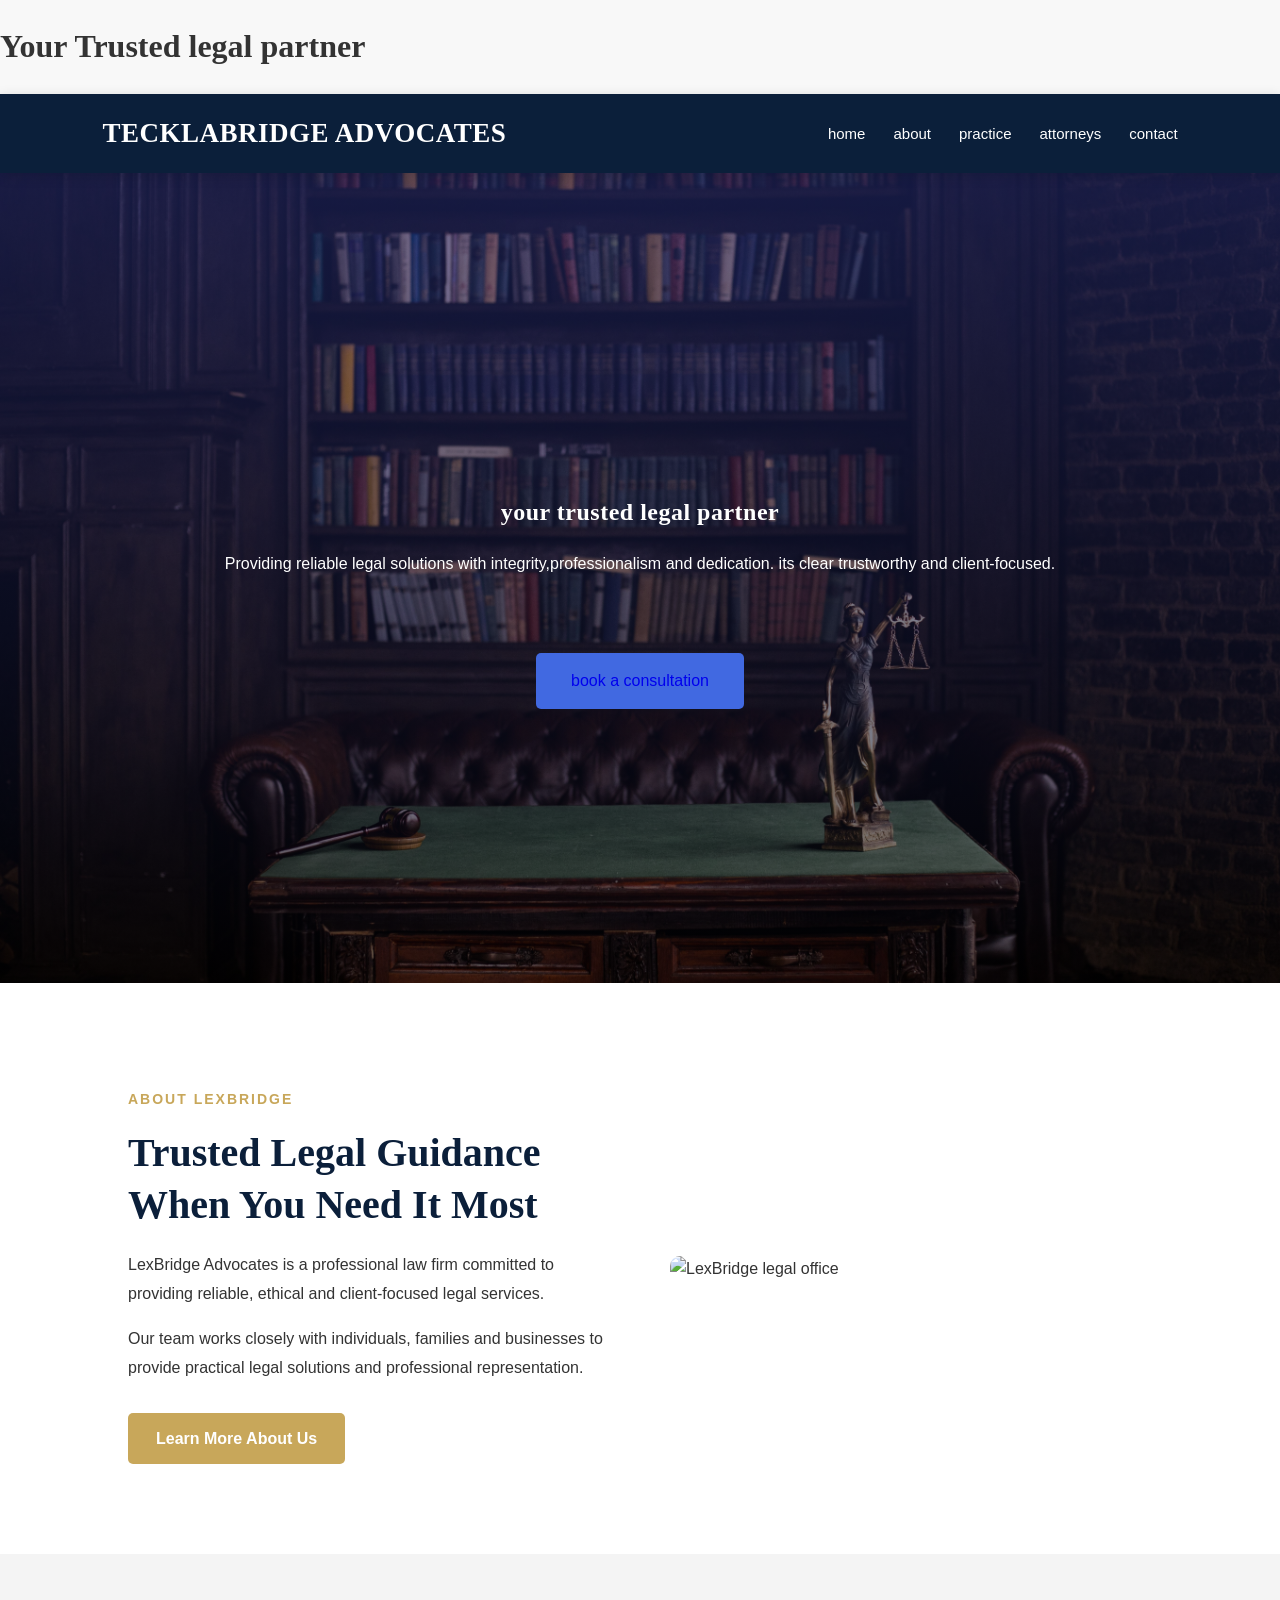
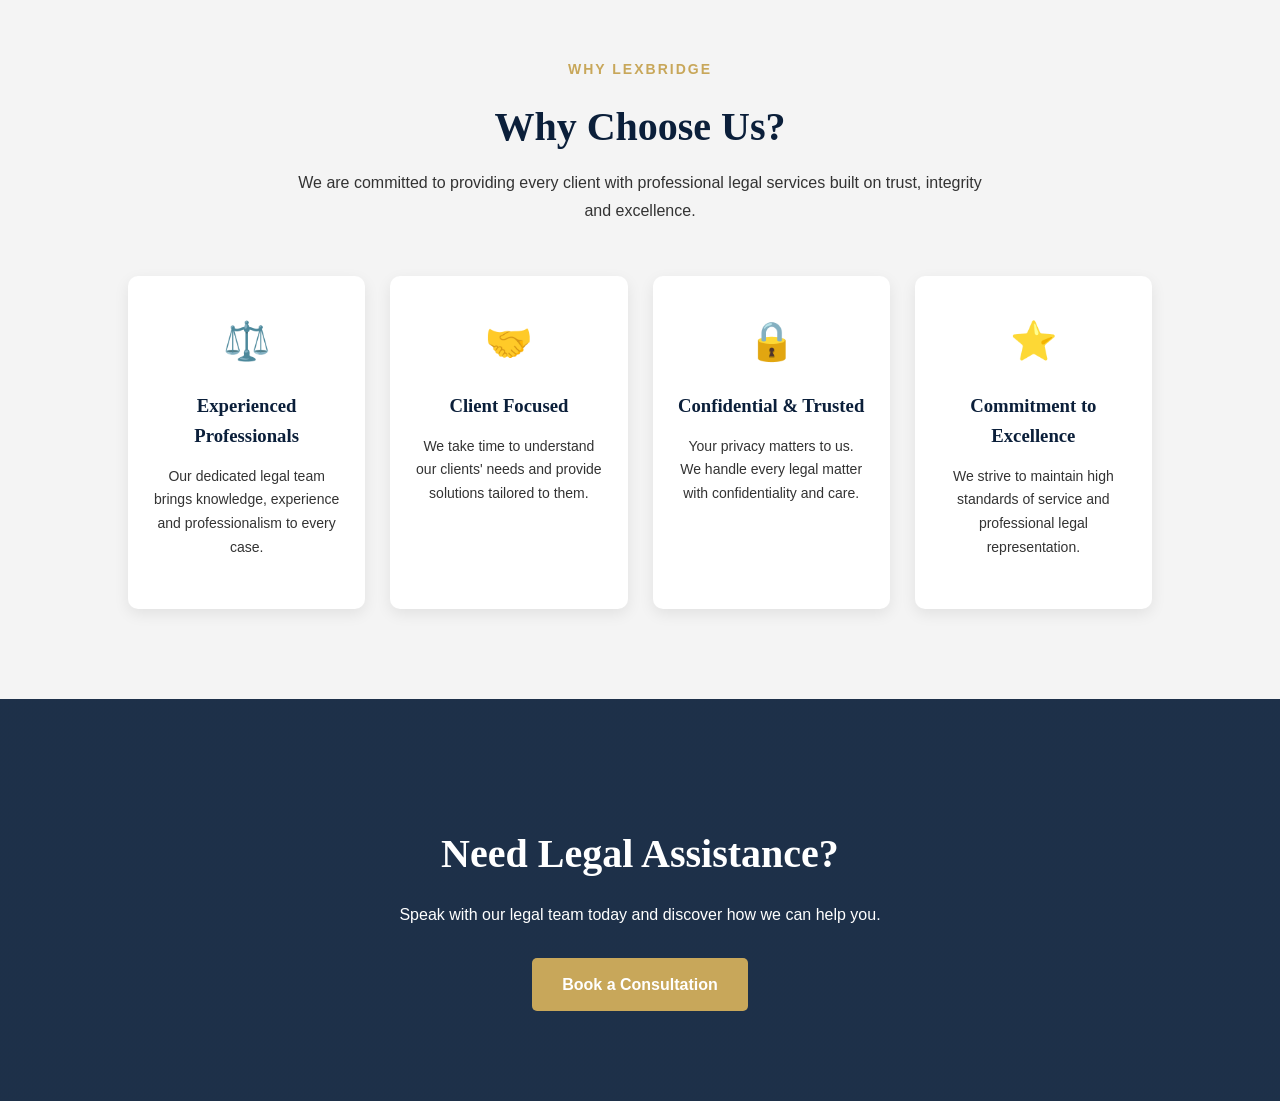
==== index.html @ dd6d36a7 "main" ====
<!DOCTYPE html>
<html lang="en">
<head>
    <meta charset="UTF-8">
    <meta name="viewport" content="width=device-width, initial-scale=1.0">
    <title>Tecklabridge-advocates</title>
    <link rel="stylesheet" href="style.css">
</head>
<body>
   <h1>Your Trusted legal partner</h1>
   <nav>
    <div class="logo">
        TECKLABRIDGE ADVOCATES
    </div>
    <ul>
        <li><a href="index.html">home</a></li>
        <li><a href="about.html">about</a></li>
        <li><a href="practice.html">practice</a></li>
        <li><a href="attorneys.html">attorneys</a></li>
        <li><a href="contact.html">contact</a></li>
    </ul>
   </nav>
   <section class="hero">
    <br>
    <div class="hero-text">
        <br>
        <h1>your trusted legal partner</h1>

   <p>Providing reliable legal solutions with integrity,professionalism and dedication.
    its clear trustworthy and client-focused.
   </p>
   <br>
   <a href="contact.html" class="button">book a consultation</a>
   </section>

   <!-- ABOUT PREVIEW -->

<section class="home-about">

    <div class="home-about-text">

        <p class="section-label">ABOUT LEXBRIDGE</p>

        <h2>Trusted Legal Guidance When You Need It Most</h2>

        <p>
            LexBridge Advocates is a professional law firm
            committed to providing reliable, ethical and
            client-focused legal services.
        </p>

        <p>
            Our team works closely with individuals,
            families and businesses to provide practical
            legal solutions and professional representation.
        </p>

        <a href="about.html" class="gold-button">
            Learn More About Us
        </a>

    </div>

    <div class="home-about-image">

        <img src="images/law.jpg" alt="LexBridge legal office">

    </div>

</section>
<!-- WHY CHOOSE US -->

<section class="why-us">

    <p class="section-label">WHY LEXBRIDGE</p>

    <h2>Why Choose Us?</h2>

    <p class="section-intro">
        We are committed to providing every client with
        professional legal services built on trust,
        integrity and excellence.
    </p>


    <div class="why-container">

        <div class="why-card">

            <div class="why-icon">⚖️</div>

            <h3>Experienced Professionals</h3>

            <p>
                Our dedicated legal team brings knowledge,
                experience and professionalism to every case.
            </p>

        </div>


        <div class="why-card">

            <div class="why-icon">🤝</div>

            <h3>Client Focused</h3>

            <p>
                We take time to understand our clients'
                needs and provide solutions tailored to them.
            </p>

        </div>


        <div class="why-card">

            <div class="why-icon">🔒</div>

            <h3>Confidential & Trusted</h3>

            <p>
                Your privacy matters to us. We handle every
                legal matter with confidentiality and care.
            </p>

        </div>


        <div class="why-card">

            <div class="why-icon">⭐</div>

            <h3>Commitment to Excellence</h3>

            <p>
                We strive to maintain high standards of
                service and professional legal representation.
            </p>

        </div>

    </div>

</section>
<!-- CALL TO ACTION -->

<section class="home-cta">

    <div>

        <h2>Need Legal Assistance?</h2>

        <p>
            Speak with our legal team today and discover
            how we can help you.
        </p>

        <a href="contact.html" class="cta-button">
            Book a Consultation
        </a>

    </div>

</section>


    </div>
</body>
</html>
---- style.css ----
*{
    margin:0
    padding:0
    box-sizing:border-box;
}

body{
    font-family: Georgia, 'Times New Roman', Times, serif;
    background:fixed;
    background-color:#f8f8f8;
    color:#333;
}

nav{
    background-color: midnightblue;
    display: flex;
    justify-content: space-between;
    padding: 20px 8%;
    font-size: 18px;
}

nav ul{
    display: flex;
    list-style: none;
}
nav ul li{
    margin-left: 30px;
}
nav ul li a{
    text-decoration: none;
    color: white;
}

.hero{
    height: 90vh;
    display: flex;
    justify-content: center;
    align-items: center;
    text-align: center;
    color: white;
    background: linear-gradient(hsla(234, 52%, 31%, 0.55),rgba(0,0,0,.55)),url(images/pexels-ekaterina-bolovtsova-6077091.jpg);
    background-size: cover;
    background-position: center;
}

.logo{
    color: white;
    font-size: 30px;
    font-family: Verdana, Geneva, Tahoma, sans-serif;
    font-weight: bold;
}

.button{
    display: inline-block;
    margin-top: 35px;
    background-color: royalblue;
    padding: 15px 35px;
    text-decoration: none;
    border-radius: 5px;
    transition: 4s;
}

.button:hover{
    background:white;
    color: skyblue;
}

/* ABOUT PAGE */

.about-hero{

height:50vh;

background:linear-gradient(rgba(0,0,0,.6),rgba(0,0,0,.6)),
url("images/pexels-mikhail-nilov-8731038.jpg");

background-size:cover;

background-position:center;

display:flex;

justify-content:center;

align-items:center;

text-align:center;

color:white;

}

.about-hero h1{

font-size:50px;

margin-bottom:15px;

}

.about-section{

padding:70px 10%;

line-height:1.8;

text-align:center;

}

.about-section h2{

margin-bottom:20px;

color:#0B1F3A;

}

.mission-vision{

display:flex;

justify-content:space-around;

padding:60px 10%;

gap:30px;

}

.box{

background:white;

padding:30px;

border-radius:10px;

box-shadow:0 5px 15px rgba(0,0,0,.15);

}

.values{

padding:70px 10%;

background:#f4f4f4;

text-align:center;

}

.value-container{

display:grid;

grid-template-columns:repeat(4,1fr);

gap:20px;

margin-top:40px;

}

.value-card{

background:white;

padding:30px;

border-radius:10px;

box-shadow:0 5px 15px rgba(0,0,0,.1);

transition:.3s;

}

.value-card:hover{

transform:translateY(-10px);

}

footer{

background:#0B1F3A;

color:white;

padding:20px;

text-align:center;

margin-top:50px;

}

.about-hero{
    height: 60vh;
}

.about-section p{
    font-size:18px;
}

.box{
    transition:0.4s;
}

.box:hover{
    transform:translateY(-8px);
    box-shadow:0 10px 25px rgba(0,0,0,.2);
}

color:#C8A75A;

/* PRACTICE PAGE */

.practice-hero{
    height:50vh;
    background:linear-gradient(rgba(0,0,0,.6),rgba(0,0,0,.6)),
    url("images/pexels-philevenphotos-36655196.jpg");

    background-size:cover;
    background-position:center;

    display:flex;
    justify-content:center;
    align-items:center;

    color:white;
    text-align:center;
}

.practice-hero h1{
    font-size:50px;
    margin-bottom:15px;
}

.practice-section{
    display:grid;
    grid-template-columns:repeat(auto-fit,minmax(300px,1fr));
    gap:30px;

    padding:80px 10%;
}

.practice-card{
    background:white;
    padding:30px;

    border-radius:10px;

    box-shadow:0 5px 15px rgba(0,0,0,.1);

    transition:.4s;
}

.practice-card:hover{
    transform:translateY(-10px);

    box-shadow:0 15px 30px rgba(0,0,0,.2);
}

.practice-card h2{
    color:#0B1F3A;
    margin-bottom:15px;
}

.practice-card p{
    line-height:1.8;
}

/* for image */
.practice-card img{
    width:100%;
    height:220px;
    object-fit:cover;
    border-radius:8px;
    margin-bottom:20px;
}



/* attornrys page */
/* =========================
   ATTORNEYS PAGE
========================= */

.attorneys-hero{
    height:50vh;

    background:
    linear-gradient(rgba(0,0,0,.65),rgba(0,0,0,.65)),
    url("images/pexels-sora-shimazaki-5673478.jpg");

    background-size:cover;
    background-position:center;

    display:flex;
    justify-content:center;
    align-items:center;

    text-align:center;

    color:white;
}

.attorneys-hero h1{
    font-size:50px;
    margin-bottom:15px;
}


/* ATTORNEYS SECTION */

.attorneys-section{
    padding:70px 10%;

    text-align:center;
}

.attorneys-section h2{
    font-size:35px;

    margin-bottom:20px;

    color:#0B1F3A;
}

.attorneys-intro{
    max-width:800px;

    margin:0 auto 50px;

    line-height:1.8;
}


/* ATTORNEY CARDS */

.attorneys-container{

    display:grid;

    grid-template-columns:
    repeat(auto-fit,minmax(280px,1fr));

    gap:30px;
}


.attorney-card{

    background:white;

    border-radius:10px;

    overflow:hidden;

    box-shadow:
    0 5px 15px rgba(0,0,0,.12);

    transition:.4s;
}


.attorney-card:hover{

    transform:translateY(-10px);

    box-shadow:
    0 15px 30px rgba(0,0,0,.2);
}


.attorney-card img{

    width:100%;

    height:300px;

    object-fit:cover;
}


.attorney-info{

    padding:25px;
}


.attorney-info h3{

    font-size:24px;

    color:#0B1F3A;

    margin-bottom:8px;
}


.attorney-info .position{

    color:#C8A75A;

    font-weight:bold;

    margin-bottom:15px;
}


.attorney-info p{

    line-height:1.7;
}


/* contact us  */
/* =========================
   CONTACT PAGE
========================= */

.contact-hero{

    height:50vh;

    background:
    linear-gradient(
        rgba(0,0,0,.65),
        rgba(0,0,0,.65)
    ),
    url("images2/pexels-ekaterina-bolovtsova-6077171.jpg");

    background-size:cover;

    background-position:center;

    display:flex;

    justify-content:center;

    align-items:center;

    text-align:center;

    color:white;
}


.contact-hero h1{

    font-size:50px;

    margin-bottom:15px;
}


/* CONTACT SECTION */

.contact-section{

    display:grid;

    grid-template-columns:
    1fr 1fr;

    gap:50px;

    padding:80px 10%;

}


/* CONTACT INFORMATION */

.contact-info{

    padding:20px;
}


.contact-info h2{

    font-size:35px;

    color:#0B1F3A;

    margin-bottom:20px;
}


.contact-info > p{

    line-height:1.8;

    margin-bottom:30px;
}


.contact-item{

    margin-bottom:25px;

}


.contact-item h3{

    color:#0B1F3A;

    margin-bottom:8px;

}


.contact-item p{

    line-height:1.6;

}


/* FORM */

.contact-form{

    background:white;

    padding:35px;

    border-radius:10px;

    box-shadow:
    0 5px 20px rgba(0,0,0,.12);

}


.contact-form h2{

    color:#0B1F3A;

    font-size:30px;

    margin-bottom:10px;

}


.contact-form > p{

    margin-bottom:25px;

}


/* FORM ELEMENTS */

.contact-form label{

    display:block;

    margin-top:15px;

    margin-bottom:7px;

    font-weight:bold;

}


.contact-form input,
.contact-form select,
.contact-form textarea{

    width:100%;

    padding:13px;

    border:1px solid #ddd;

    border-radius:5px;

    font-family:inherit;

    font-size:15px;

    box-sizing:border-box;

}


.contact-form textarea{

    resize:vertical;

}


/* SUBMIT BUTTON */

.contact-form button{

    margin-top:25px;

    width:100%;

    padding:15px;

    border:none;

    border-radius:5px;

    background:#0B1F3A;

    color:white;

    font-size:16px;

    font-weight:bold;

    cursor:pointer;

    transition:.4s;

}


.contact-form button:hover{

    background:#C8A75A;

    color:#111;

}

/* =====================================================
   LEXBRIDGE ADVOCATES
   FINAL PROFESSIONAL STYLING
===================================================== */


/* =========================
   GLOBAL STYLING
========================= */

html {
    scroll-behavior: smooth;
}

body {
    margin: 0;
    padding: 0;
    font-family: 'Poppins', sans-serif;
    color: #333;
    background: #f8f8f8;
    line-height: 1.6;
}


/* =========================
   NAVIGATION
========================= */

nav {
    background: #0B1F3A;

    display: flex;
    justify-content: space-between;
    align-items: center;

    padding: 18px 8%;

    position: sticky;
    top: 0;

    z-index: 1000;

    box-shadow: 0 3px 12px rgba(0,0,0,.15);
}


.logo {
    color: white;

    font-family: 'Playfair Display', serif;

    font-size: 27px;

    font-weight: 700;

    letter-spacing: .5px;
}


nav ul {
    display: flex;

    list-style: none;

    margin: 0;
    padding: 0;

    gap: 28px;
}


nav ul li {
    margin: 0;
}


nav ul li a {
    color: white;

    text-decoration: none;

    font-size: 15px;

    font-weight: 500;

    position: relative;

    transition: .3s;
}


nav ul li a:hover {
    color: #C8A75A;
}


/* GOLD LINE UNDER NAV LINKS */

nav ul li a::after {

    content: "";

    position: absolute;

    width: 0;

    height: 2px;

    background: #C8A75A;

    left: 0;

    bottom: -7px;

    transition: .3s;
}


nav ul li a:hover::after {
    width: 100%;
}


/* =========================
   GENERAL HEADINGS
========================= */

h1,
h2,
h3 {

    font-family: 'Playfair Display', serif;
}


h2 {
    color: #0B1F3A;
}


/* =========================
   HERO SECTIONS
========================= */

.hero,
.about-hero,
.practice-hero,
.attorneys-hero,
.contact-hero {

    position: relative;

    overflow: hidden;
}


.hero-text {

    max-width: 850px;

    padding: 20px;

    animation: fadeUp 1.2s ease;
}


.hero h1,
.about-hero h1,
.practice-hero h1,
.attorneys-hero h1,
.contact-hero h1 {

    font-family: 'Playfair Display', serif;

    letter-spacing: .5px;
}


/* =========================
   HERO ANIMATION
========================= */

@keyframes fadeUp {

    from {

        opacity: 0;

        transform: translateY(30px);

    }

    to {

        opacity: 1;

        transform: translateY(0);

    }

}


/* =========================
   BUTTONS
========================= */

.btn {

    transition:
        transform .3s ease,
        background .3s ease,
        box-shadow .3s ease;
}


.btn:hover {

    transform: translateY(-3px);

    box-shadow:
        0 8px 20px rgba(0,0,0,.2);
}


/* =========================
   PRACTICE CARDS
========================= */

.practice-card {

    overflow: hidden;

    transition:
        transform .4s ease,
        box-shadow .4s ease;
}


.practice-card:hover {

    transform: translateY(-10px);

    box-shadow:
        0 15px 30px rgba(0,0,0,.18);
}


.practice-card img {

    transition:
        transform .5s ease;
}


.practice-card:hover img {

    transform: scale(1.05);
}


/* =========================
   ABOUT CARDS
========================= */

.box,
.value-card {

    transition:
        transform .4s ease,
        box-shadow .4s ease;
}


.box:hover,
.value-card:hover {

    transform: translateY(-8px);

    box-shadow:
        0 12px 25px rgba(0,0,0,.15);
}


/* =========================
   ATTORNEY CARDS
========================= */

.attorney-card {

    overflow: hidden;

    transition:
        transform .4s ease,
        box-shadow .4s ease;
}


.attorney-card:hover {

    transform: translateY(-10px);

    box-shadow:
        0 15px 30px rgba(0,0,0,.18);
}


.attorney-card img {

    transition:
        transform .5s ease;
}


.attorney-card:hover img {

    transform: scale(1.04);
}


/* =========================
   CONTACT FORM
========================= */

.contact-form input,
.contact-form select,
.contact-form textarea {

    transition:
        border .3s ease,
        box-shadow .3s ease;
}


.contact-form input:focus,
.contact-form select:focus,
.contact-form textarea:focus {

    outline: none;

    border-color: #C8A75A;

    box-shadow:
        0 0 0 3px rgba(200,167,90,.15);
}


.contact-form button {

    transition:
        transform .3s ease,
        background .3s ease,
        box-shadow .3s ease;
}


.contact-form button:hover {

    transform: translateY(-3px);

    box-shadow:
        0 8px 18px rgba(0,0,0,.2);
}


/* =========================
   FOOTER
========================= */

footer {

    background: #0B1F3A;

    color: white;

    text-align: center;

    padding: 30px 20px;

    margin-top: 0;
}


footer p {

    margin: 0;

    font-size: 14px;
}


/* =====================================================
   TABLET RESPONSIVENESS
===================================================== */

@media (max-width: 900px) {

    nav {

        padding: 18px 5%;

    }


    nav ul {

        gap: 15px;

    }


    nav ul li a {

        font-size: 14px;

    }


    .hero h1 {

        font-size: 48px;

    }


    .about-hero h1,
    .practice-hero h1,
    .attorneys-hero h1,
    .contact-hero h1 {

        font-size: 45px;

    }


    .mission-vision {

        padding: 50px 6%;

    }


    .value-container {

        grid-template-columns:
        repeat(2, 1fr);

    }


    .contact-section {

        padding: 60px 6%;

        gap: 30px;

    }

}


/* =====================================================
   MOBILE RESPONSIVENESS
===================================================== */

@media (max-width: 700px) {


    /* NAVIGATION */

    nav {

        flex-direction: column;

        padding: 20px;

        gap: 15px;

        position: relative;

    }


    .logo {

        font-size: 25px;

        text-align: center;

    }


    nav ul {

        flex-wrap: wrap;

        justify-content: center;

        gap: 12px 18px;

    }


    nav ul li a {

        font-size: 13px;

    }


    /* HOME HERO */

    .hero {

        height: 75vh;

    }


    .hero h1 {

        font-size: 38px;

        line-height: 1.2;

    }


    .hero p {

        width: 90%;

        font-size: 15px;

        line-height: 1.7;

    }


    /* OTHER HEROES */

    .about-hero,
    .practice-hero,
    .attorneys-hero,
    .contact-hero {

        height: 45vh;

    }


    .about-hero h1,
    .practice-hero h1,
    .attorneys-hero h1,
    .contact-hero h1 {

        font-size: 36px;

        line-height: 1.2;

    }


    .hero-text {

        padding: 15px;

    }


    /* ABOUT */

    .about-section {

        padding: 50px 7%;

    }


    .about-section p {

        font-size: 15px;

    }


    /* MISSION & VISION */

    .mission-vision {

        flex-direction: column;

        padding: 50px 7%;

    }


    .box {

        width: auto;

    }


    /* VALUES */

    .values {

        padding: 50px 7%;

    }


    .value-container {

        grid-template-columns: 1fr;

        gap: 20px;

    }


    /* PRACTICE AREAS */

    .practice-section {

        grid-template-columns: 1fr;

        padding: 50px 7%;

    }


    .practice-card {

        width: auto;

    }


    .practice-card img {

        height: 230px;

    }


    /* ATTORNEYS */

    .attorneys-section {

        padding: 50px 7%;

    }


    .attorneys-container {

        grid-template-columns: 1fr;

    }


    .attorney-card img {

        height: 320px;

    }


    /* CONTACT */

    .contact-section {

        grid-template-columns: 1fr;

        padding: 50px 7%;

    }


    .contact-info {

        padding: 0;

    }


    .contact-form {

        padding: 25px;

    }


    .contact-form h2 {

        font-size: 26px;

    }


    /* BUTTON */

    .btn {

        padding: 13px 25px;

        font-size: 14px;

    }


    /* FOOTER */

    footer {

        padding: 25px 15px;

    }

}


/* =====================================================
   SMALL PHONES
===================================================== */

@media (max-width: 400px) {

    .logo {

        font-size: 22px;

    }


    nav ul {

        gap: 10px 14px;

    }


    nav ul li a {

        font-size: 12px;

    }


    .hero h1 {

        font-size: 32px;

    }


    .about-hero h1,
    .practice-hero h1,
    .attorneys-hero h1,
    .contact-hero h1 {

        font-size: 30px;

    }


    .hero p {

        font-size: 14px;

    }

}

/* =========================================
   HOME PAGE FINAL SECTIONS
========================================= */


/* ABOUT PREVIEW */

.home-about {

    display: grid;

    grid-template-columns: 1fr 1fr;

    gap: 60px;

    align-items: center;

    padding: 90px 10%;

    background: white;
}


.home-about-text h2 {

    font-size: 40px;

    line-height: 1.3;

    color: #0B1F3A;

    margin: 10px 0 20px;

}


.home-about-text p {

    line-height: 1.8;

    margin-bottom: 15px;

}


.section-label {

    color: #C8A75A;

    font-weight: 700;

    font-size: 14px;

    letter-spacing: 2px;

}


.home-about-image {

    overflow: hidden;

    border-radius: 10px;

}


.home-about-image img {

    width: 100%;

    height: 420px;

    object-fit: cover;

    transition: .5s;

}


.home-about-image:hover img {

    transform: scale(1.05);

}


/* GOLD BUTTON */

.gold-button {

    display: inline-block;

    margin-top: 15px;

    padding: 13px 28px;

    background: #C8A75A;

    color: white;

    text-decoration: none;

    border-radius: 5px;

    font-weight: 600;

    transition: .3s;

}


.gold-button:hover {

    background: #0B1F3A;

    transform: translateY(-3px);

}


/* =========================================
   WHY CHOOSE US
========================================= */

.why-us {

    text-align: center;

    padding: 90px 10%;

    background: #f4f4f4;

}


.why-us h2 {

    font-size: 40px;

    margin: 10px 0;

}


.section-intro {

    max-width: 700px;

    margin: 0 auto 50px;

    line-height: 1.8;

}


.why-container {

    display: grid;

    grid-template-columns:
    repeat(4, 1fr);

    gap: 25px;

}


.why-card {

    background: white;

    padding: 35px 25px;

    border-radius: 10px;

    box-shadow:
    0 5px 15px rgba(0,0,0,.08);

    transition: .4s;

}


.why-card:hover {

    transform: translateY(-10px);

    box-shadow:
    0 15px 30px rgba(0,0,0,.15);

}


.why-icon {

    font-size: 38px;

    margin-bottom: 15px;

}


.why-card h3 {

    color: #0B1F3A;

    margin-bottom: 12px;

}


.why-card p {

    font-size: 14px;

    line-height: 1.7;

}


/* =========================================
   CALL TO ACTION
========================================= */

.home-cta {

    background:
    linear-gradient(
        rgba(11,31,58,.92),
        rgba(11,31,58,.92)
    ),
    url("images/law.jpg");

    background-size: cover;

    background-position: center;

    color: white;

    text-align: center;

    padding: 90px 20px;

}


.home-cta h2 {

    color: white;

    font-size: 40px;

    margin-bottom: 15px;

}


.home-cta p {

    margin-bottom: 30px;

}


.cta-button {

    display: inline-block;

    background: #C8A75A;

    color: white;

    padding: 14px 30px;

    text-decoration: none;

    border-radius: 5px;

    font-weight: 600;

    transition: .3s;

}


.cta-button:hover {

    background: white;

    color: #0B1F3A;

    transform: translateY(-3px);

}

/* =========================================
   HOME PAGE MOBILE
========================================= */

@media (max-width: 900px) {

    .home-about {

        grid-template-columns: 1fr;

        padding: 70px 7%;

    }


    .home-about-image img {

        height: 350px;

    }


    .why-container {

        grid-template-columns:
        repeat(2, 1fr);

    }

}


@media (max-width: 600px) {

    .home-about {

        padding: 60px 7%;

    }


    .home-about-text h2 {

        font-size: 30px;

    }


    .home-about-image img {

        height: 280px;

    }


    .why-us {

        padding: 60px 7%;

    }


    .why-us h2 {

        font-size: 32px;

    }


    .why-container {

        grid-template-columns: 1fr;

    }


    .home-cta {

        padding: 70px 20px;

    }


    .home-cta h2 {

        font-size: 30px;

    }

}

.learn-button {

    display: inline-block;

    margin-top: 15px;

    color: #C8A75A;

    text-decoration: none;

    font-weight: 600;

    transition: .3s;

}


.learn-button:hover {

    color: #0B1F3A;

}
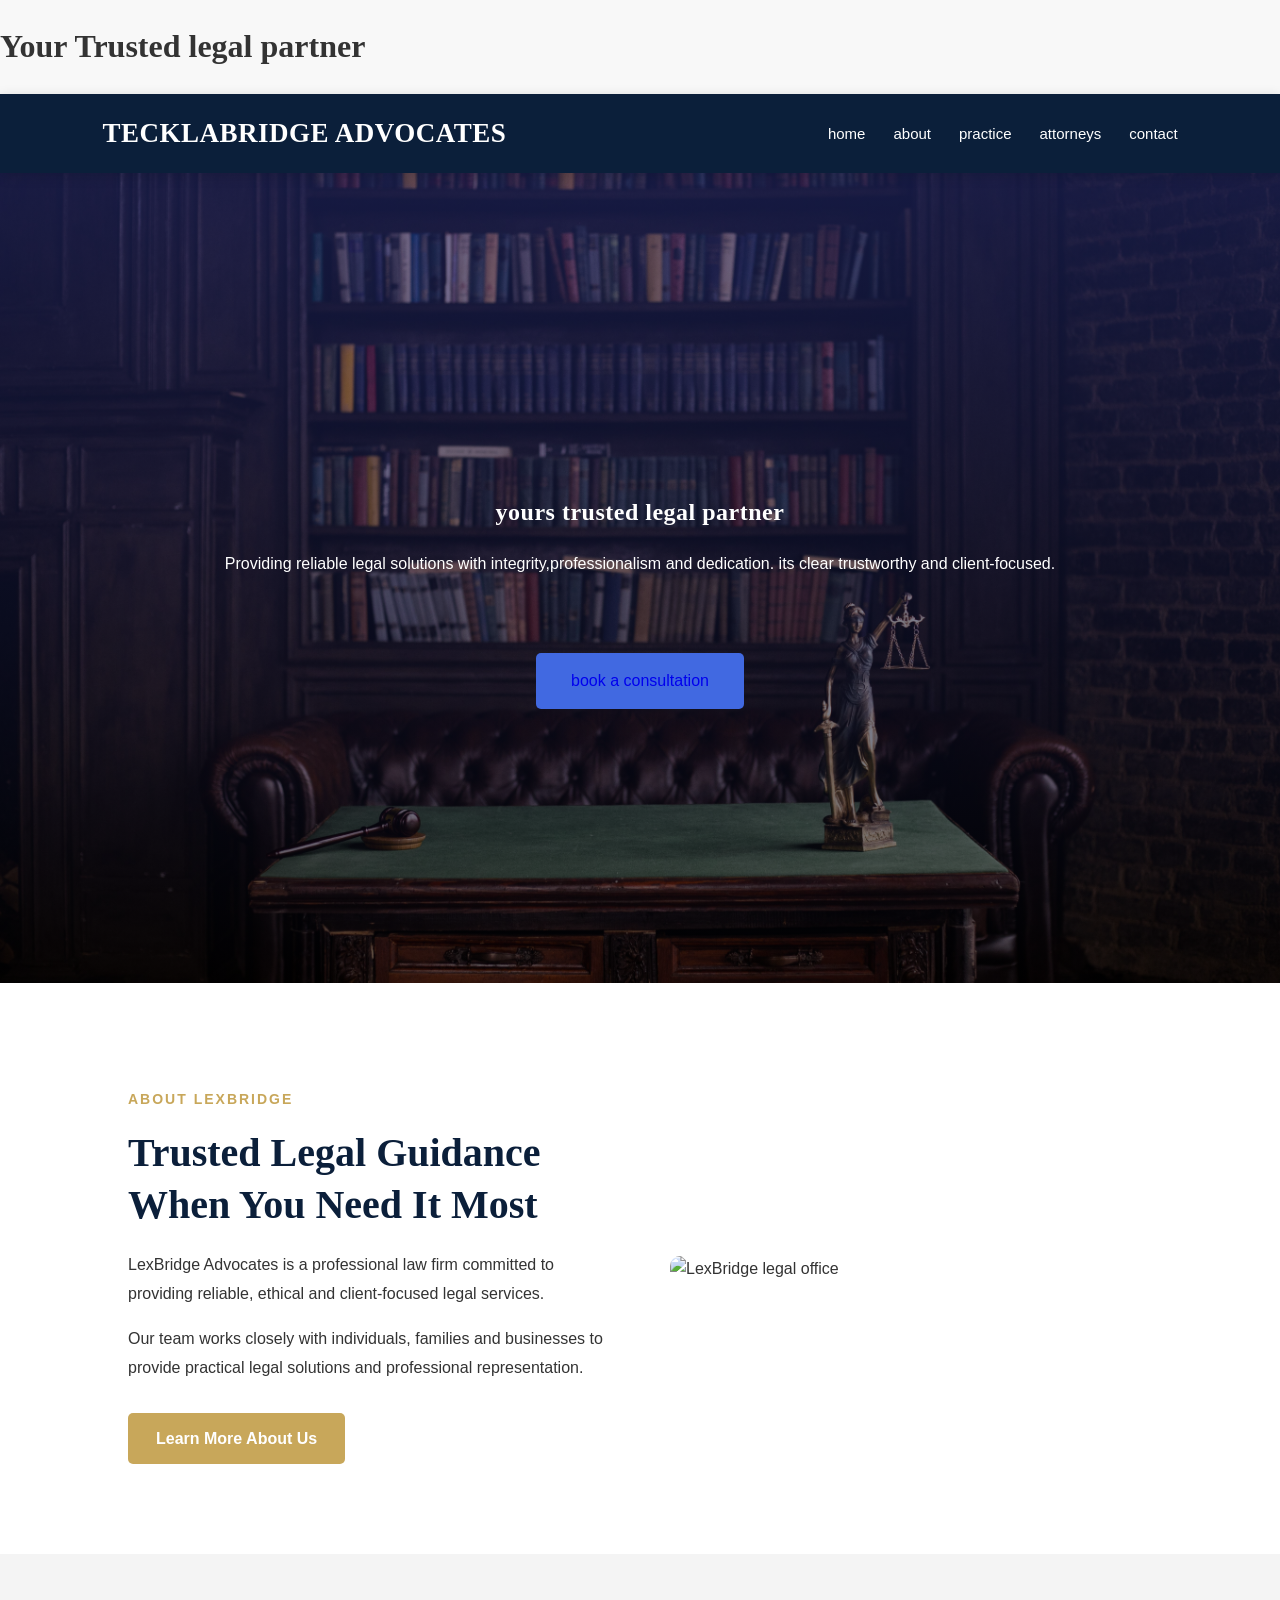
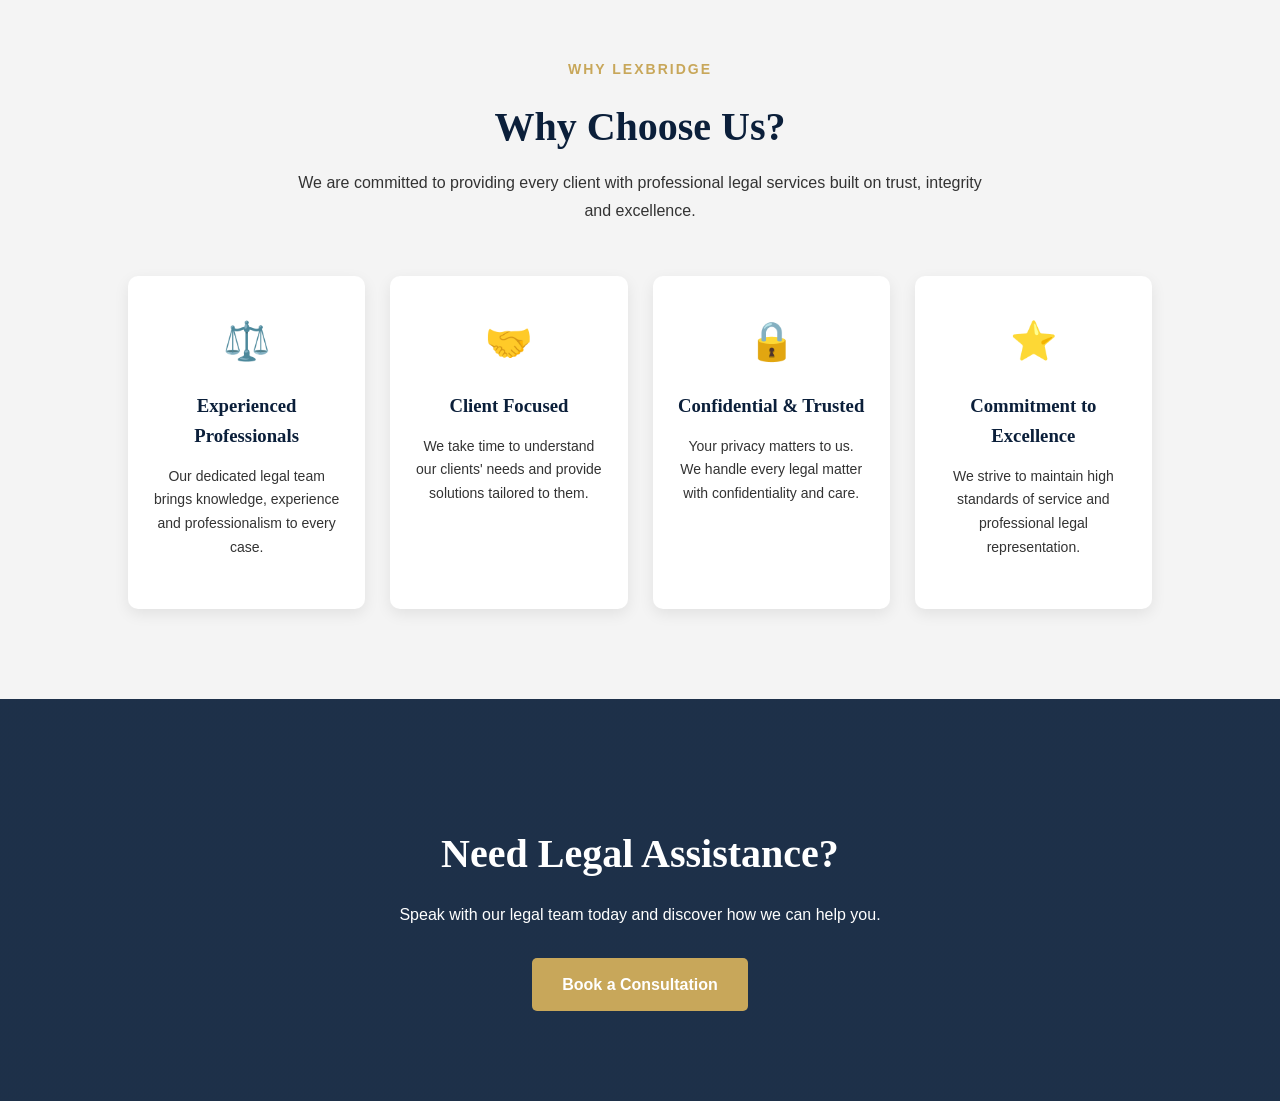
==== commit d5269ab3: "main" ====
--- a/index.html
+++ b/index.html
@@ -24,7 +24,7 @@
     <br>
     <div class="hero-text">
         <br>
-        <h1>your trusted legal partner</h1>
+        <h1>yours trusted legal partner</h1>
 
    <p>Providing reliable legal solutions with integrity,professionalism and dedication.
     its clear trustworthy and client-focused.
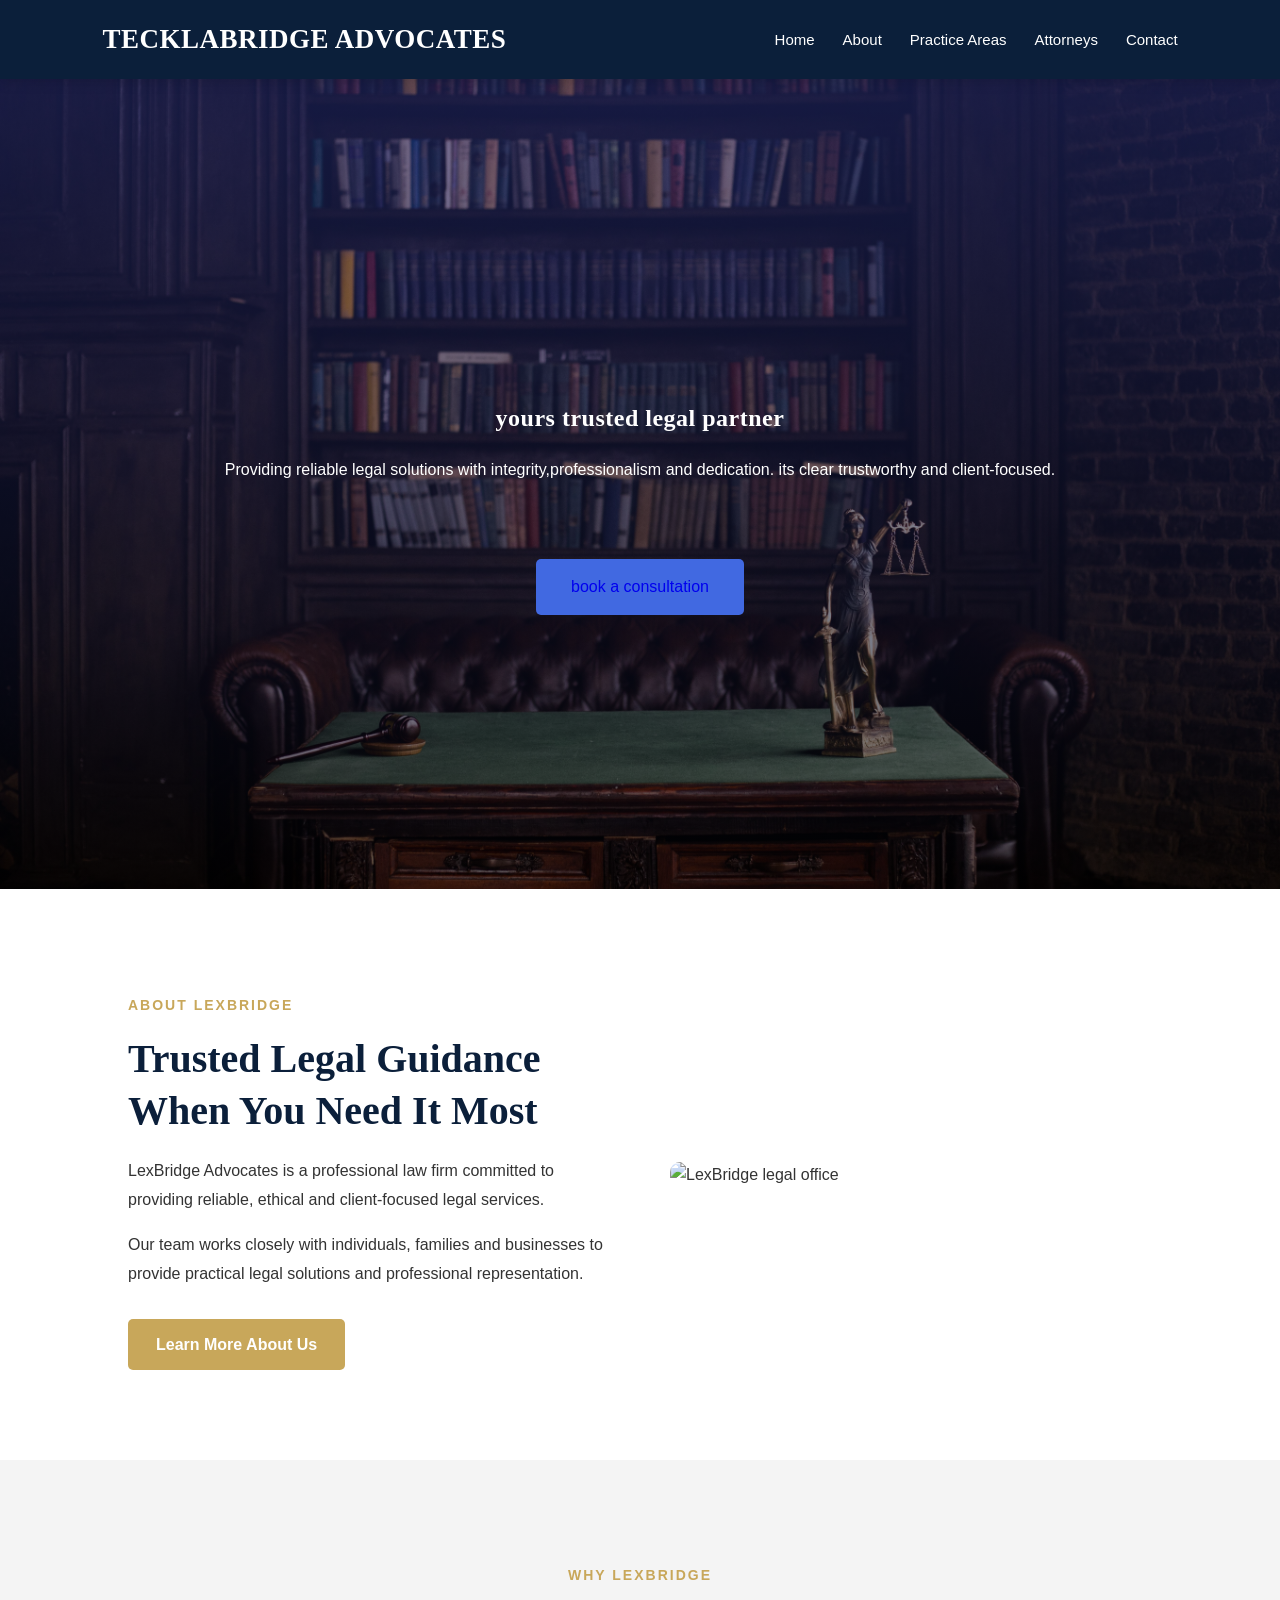
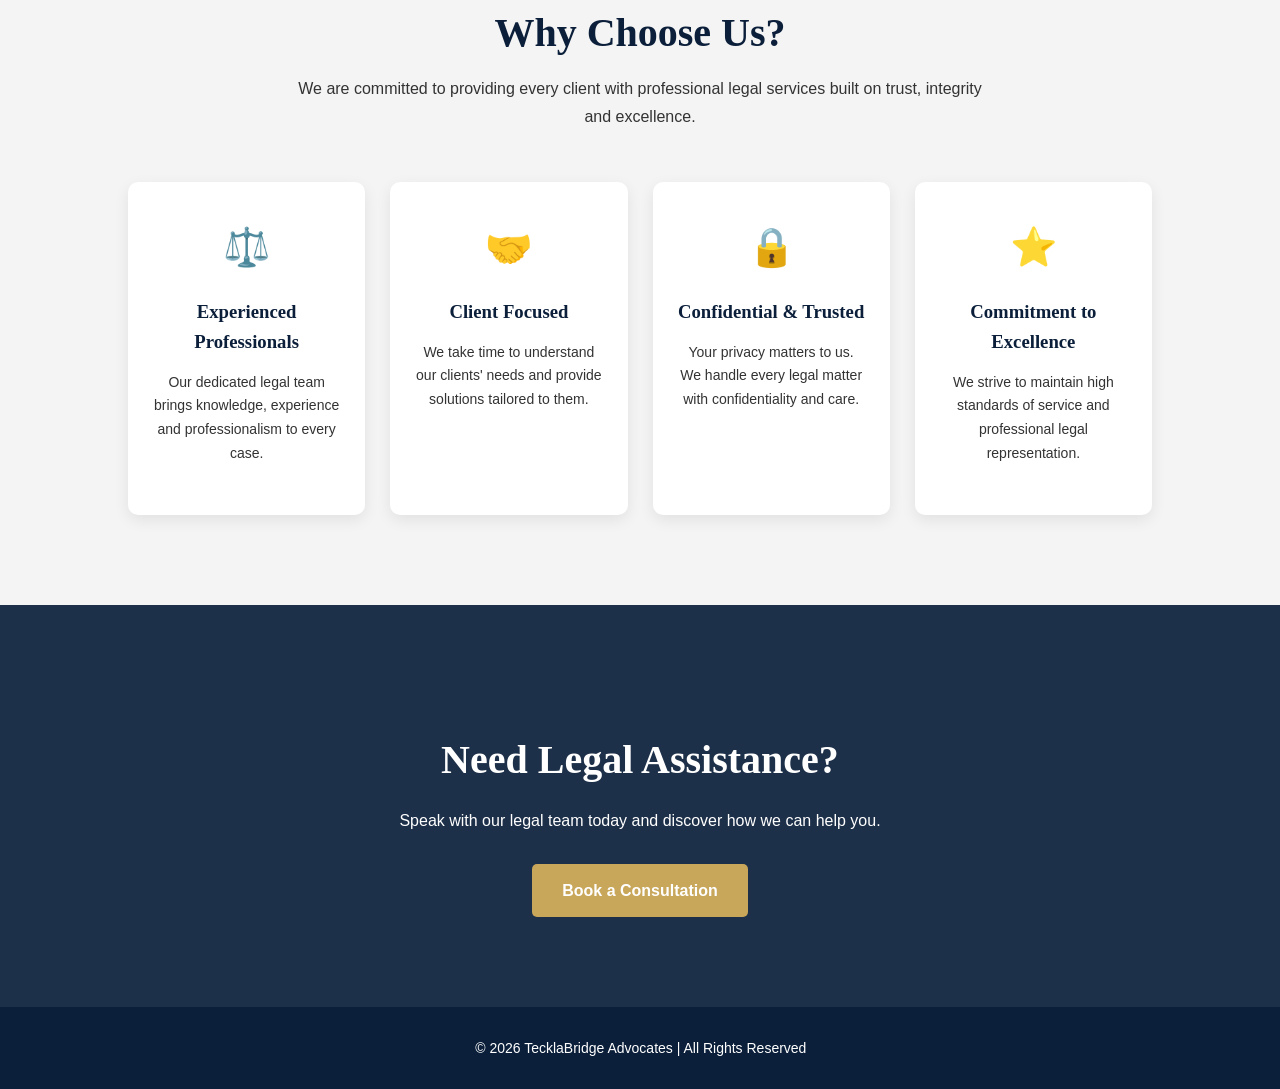
==== commit 9ad80709: "main" ====
--- a/index.html
+++ b/index.html
@@ -7,17 +7,16 @@
     <link rel="stylesheet" href="style.css">
 </head>
 <body>
-   <h1>Your Trusted legal partner</h1>
    <nav>
     <div class="logo">
         TECKLABRIDGE ADVOCATES
     </div>
     <ul>
-        <li><a href="index.html">home</a></li>
-        <li><a href="about.html">about</a></li>
-        <li><a href="practice.html">practice</a></li>
-        <li><a href="attorneys.html">attorneys</a></li>
-        <li><a href="contact.html">contact</a></li>
+        <li><a href="index.html">Home</a></li>
+        <li><a href="about.html">About</a></li>
+        <li><a href="practice.html">Practice Areas</a></li>
+        <li><a href="attorneys.html">Attorneys</a></li>
+        <li><a href="contact.html">Contact</a></li>
     </ul>
    </nav>
    <section class="hero">
@@ -163,6 +162,9 @@
     </div>
 
 </section>
+<footer>
+    <p>&copy; 2026 TecklaBridge Advocates | All Rights Reserved</p>
+</footer>
 
 
     </div>
--- a/style.css
+++ b/style.css
@@ -130,11 +130,11 @@
 
 .box{
 
-background:white;
+background:rgb(253, 253, 253);
 
 padding:30px;
 
-border-radius:10px;
+border-radius: 0 30px 0 30px;
 
 box-shadow:0 5px 15px rgba(0,0,0,.15);
 
@@ -266,10 +266,12 @@
 .practice-card h2{
     color:#0B1F3A;
     margin-bottom:15px;
+    border-radius: 0 30px 0 30px;
 }
 
 .practice-card p{
     line-height:1.8;
+    border-radius: 0 30px 0 30px;
 }
 
 /* for image */
@@ -1010,6 +1012,7 @@
     background: #0B1F3A;
 
     color: white;
+    width: 97vw;
 
     text-align: center;
 
@@ -1823,4 +1826,131 @@
 }
 
 
-
+/* =================================
+   PRACTICE AREAS - PHOTO LAYOUT
+================================= */
+
+.practice-section {
+
+    display: grid;
+    width: 80VW;
+
+    margin:20px ;
+    grid-template-columns: repeat(2, 1fr);
+
+    gap: 60px 50px;
+
+    padding: 60px 10%;
+
+    background: white;
+}
+
+
+.practice-item {
+
+    text-align: left;
+
+    background: transparent;
+
+    box-shadow: none;
+
+    border-radius: 0;
+
+}
+
+
+.practice-item img {
+
+    width: 100%;
+
+    height: 300px;
+
+    object-fit: cover;
+
+    display: block;
+
+    transition: transform .5s ease;
+
+}
+
+
+.practice-item:hover img {
+
+    transform: scale(1.02);
+
+}
+
+
+.practice-item h2 {
+
+    color: #0B1F3A;
+
+    font-size: 28px;
+
+    margin-top: 22px;
+
+    margin-bottom: 8px;
+
+}
+
+
+.practice-item h2::after {
+
+    content: "";
+
+    display: block;
+
+    width: 45px;
+
+    height: 2px;
+
+    background: #C8A75A;
+
+    margin-top: 10px;
+
+}
+
+
+.practice-item p {
+
+    color: #555;
+
+    line-height: 1.8;
+
+    max-width: 550px;
+
+}
+
+
+/* MOBILE */
+
+@media (max-width: 700px) {
+
+    .practice-section {
+
+        grid-template-columns: 1fr;
+
+        gap: 50px;
+
+        padding: 60px 7%;
+
+    }
+
+
+    .practice-item img {
+
+        height: 250px;
+
+    }
+
+
+    .practice-item h2 {
+
+        font-size: 25px;
+
+    }
+
+}
+
+
+
